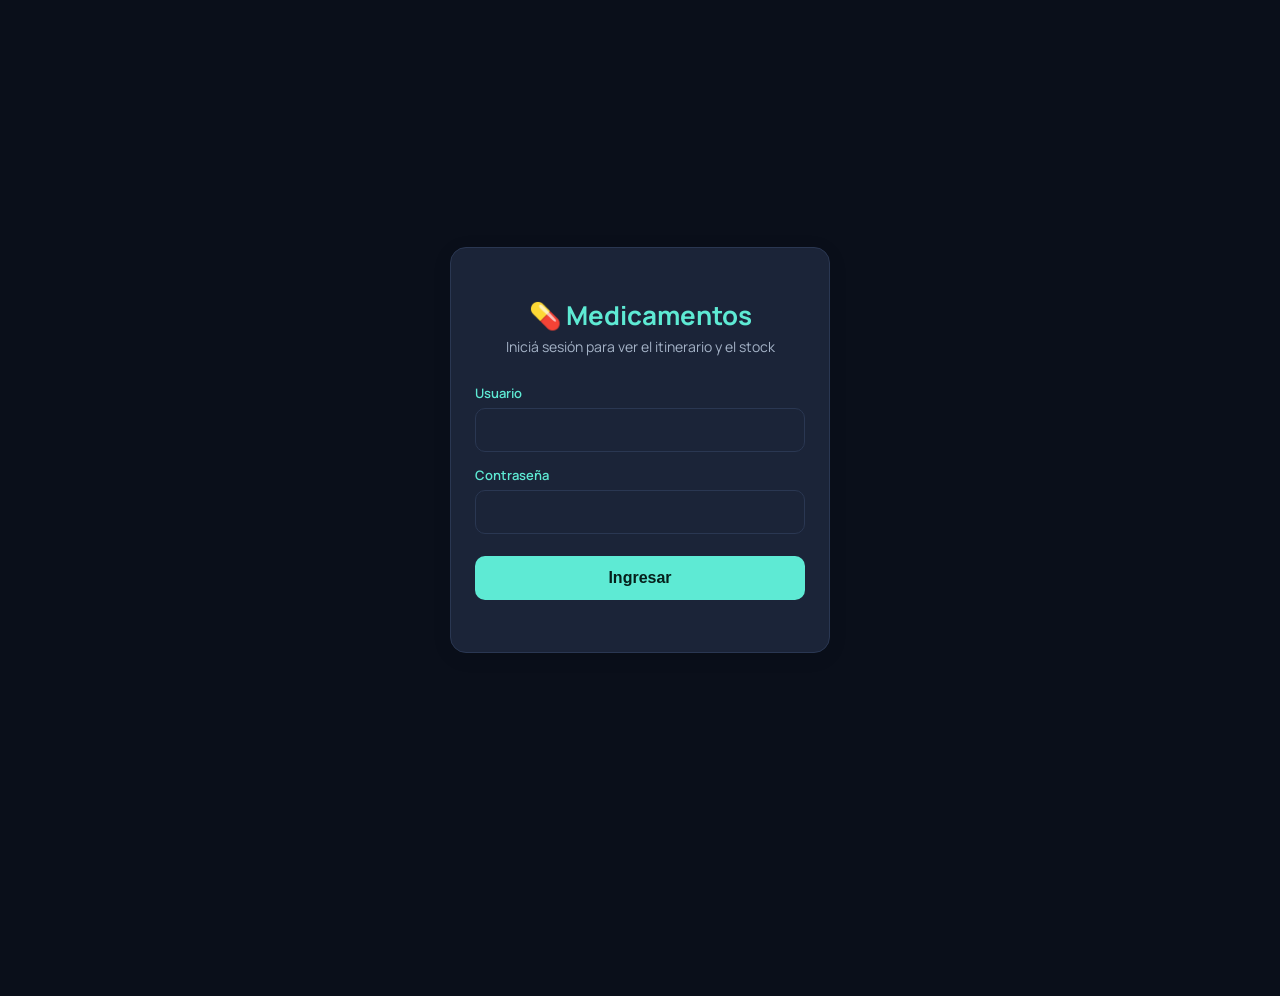
==== beta/index.html @ ebc4e8a2 "Beta: rediseño oscuro (direccion B) en /beta/ con navegacion inferior Version de prueba en paralelo," ====
<!DOCTYPE html>
<html lang="es">
<head>
<meta charset="UTF-8" />
<meta name="viewport" content="width=device-width, initial-scale=1, viewport-fit=cover" />
<title>Medicamentos BETA</title>
<meta name="theme-color" content="#0D1422" />
<link rel="manifest" href="manifest.webmanifest" />
<link rel="icon" href="icons/icon-192.png" />
<link rel="apple-touch-icon" href="icons/icon-192.png" />
<link rel="preconnect" href="https://fonts.googleapis.com" />
<link rel="stylesheet" href="https://fonts.googleapis.com/css2?family=Manrope:wght@400;600;800&display=swap" />
<link rel="stylesheet" href="style.css" />
</head>
<body>

<div id="app">

  <!-- LOGIN -->
  <section id="view-login" class="view">
    <div class="card auth-card">
      <h1>💊 Medicamentos</h1>
      <p class="subtitle">Iniciá sesión para ver el itinerario y el stock</p>
      <form id="form-login">
        <label>Usuario</label>
        <input type="text" id="login-username" autocomplete="username" required />
        <label>Contraseña</label>
        <input type="password" id="login-password" autocomplete="current-password" required />
        <button type="submit" class="btn-primary">Ingresar</button>
      </form>
      <p class="error" id="login-error"></p>
    </div>
  </section>

  <!-- APP PRINCIPAL -->
  <section id="view-app" class="view hidden">
    <header class="topbar">
      <h1><span id="module-title">💊 Medicamentos</span><span class="beta-badge">BETA</span></h1>
      <div class="menu-wrap">
        <button id="btn-menu" class="btn-menu-toggle" title="Menú">☰</button>
        <div id="menu-dropdown" class="menu-dropdown hidden">
          <div id="menu-modules-list"></div>
          <div class="menu-divider"></div>
          <button type="button" id="menu-my-account" class="menu-item">👤 Mi cuenta</button>
          <button type="button" id="btn-logout" class="menu-item menu-item-danger">🚪 Salir</button>
        </div>
      </div>
    </header>

    <p id="no-access-msg" class="hint hidden" style="padding:20px;text-align:center;">No tenés ningún módulo habilitado todavía. Pedile al administrador que te dé acceso.</p>

    <!-- ===== MÓDULO MEDICAMENTOS ===== -->
    <div id="module-medicamentos" class="module-view">
      <div class="patient-bar">
        <label>Persona:</label>
        <div id="patient-buttons" class="patient-buttons"></div>
        <button id="btn-manage-patients" class="btn-icon-small" title="Administrar personas">⚙️</button>
      </div>

      <nav class="tabs">
        <button class="tab active" data-target="tab-itinerario"><span class="tab-icon">📋</span><span class="tab-label">Itinerario</span></button>
        <button class="tab" data-target="tab-stock"><span class="tab-icon">📦</span><span class="tab-label">Stock</span></button>
        <button class="tab" data-target="tab-medicamentos"><span class="tab-icon">💊</span><span class="tab-label">Medicamentos</span></button>
      </nav>

      <div id="alerts-banner" class="alerts-banner hidden"></div>

      <!-- TAB ITINERARIO -->
      <div id="tab-itinerario" class="tab-content">
        <div id="itinerario-list"></div>
      </div>

      <!-- TAB STOCK -->
      <div id="tab-stock" class="tab-content hidden">
        <div class="view-toggle">
          <button id="stock-view-list" class="view-toggle-btn active">📋 Lista</button>
          <button id="stock-view-calendar" class="view-toggle-btn">📅 Calendario</button>
        </div>
        <div id="stock-list"></div>
        <div id="stock-calendar" class="hidden"></div>
      </div>

      <!-- TAB MEDICAMENTOS (gestión) -->
      <div id="tab-medicamentos" class="tab-content hidden">
        <button id="btn-add-med" class="btn-primary btn-block">+ Agregar medicamento</button>
        <div id="med-manage-list"></div>
      </div>
    </div>

    <!-- ===== MÓDULO MERCADERÍA ===== -->
    <div id="module-mercaderia" class="module-view hidden">
      <nav class="tabs">
        <button class="tab active" data-target="mtab-lista"><span class="tab-icon">🛒</span><span class="tab-label">Lista de compras</span></button>
        <button class="tab" data-target="mtab-despensa"><span class="tab-icon">📦</span><span class="tab-label">Stock despensa</span></button>
        <button class="tab" data-target="mtab-historial"><span class="tab-icon">📜</span><span class="tab-label">Historial</span></button>
      </nav>

      <div id="mtab-lista" class="tab-content">
        <div id="low-stock-banner" class="low-stock-banner hidden">
          <div class="low-stock-title">⚠️ Con poco stock</div>
          <div id="low-stock-items"></div>
        </div>

        <div class="quickadd-section" id="quickadd-section">
          <div class="category-btns" id="category-quickbtns"></div>
          <div class="frequent-products" id="frequent-products"></div>
        </div>

        <form id="form-add-shopping-item" class="inline-form">
          <input type="text" id="shop-item-name" placeholder="Ej: Leche" required />
          <input type="number" id="shop-item-qty" placeholder="Cant." min="0" step="0.5" value="1" />
          <input type="text" id="shop-item-unit" placeholder="unidad" value="u" />
          <input type="text" id="shop-item-category" placeholder="Categoría (opcional)" list="category-options" />
          <datalist id="category-options"></datalist>
          <button type="submit" class="btn-primary">+ Agregar</button>
        </form>
        <div id="shopping-list"></div>
      </div>

      <div id="mtab-despensa" class="tab-content hidden">
        <p class="hint">Esta es tu despensa: lo que tenés en casa. Se suma sola cuando marcás algo como comprado en la lista, y de acá salen los "productos frecuentes" para agregar rápido.</p>
        <button id="btn-add-pantry-item" class="btn-secondary btn-block">+ Agregar producto a la despensa</button>
        <div id="pantry-list"></div>
      </div>

      <div id="mtab-historial" class="tab-content hidden">
        <p class="hint">Este es solo un registro para consultar qué se hizo y cuándo. Borrarlo NO cambia tu stock ni tu lista actual — son cosas independientes.</p>
        <button id="btn-clear-shopping-history" class="btn-danger btn-block hidden">🗑️ Borrar todo el historial</button>
        <div id="shopping-history"></div>
      </div>
    </div>

    <!-- ===== MÓDULO GASTOS ===== -->
    <div id="module-gastos" class="module-view hidden">
      <nav class="tabs">
        <button class="tab active" data-target="gtab-gastos"><span class="tab-icon">💰</span><span class="tab-label">Gastos</span></button>
        <button class="tab" data-target="gtab-balances"><span class="tab-icon">⚖️</span><span class="tab-label">Balances</span></button>
        <button class="tab" data-target="gtab-fijos"><span class="tab-icon">🔁</span><span class="tab-label">Gastos fijos</span></button>
        <button class="tab" data-target="gtab-categorias"><span class="tab-icon">🏷️</span><span class="tab-label">Categorías</span></button>
        <button class="tab" data-target="gtab-cuentas"><span class="tab-icon">🏦</span><span class="tab-label">Cuentas</span></button>
      </nav>

      <div id="gtab-gastos" class="tab-content">
        <button id="btn-add-expense" class="btn-primary btn-block">+ Agregar gasto</button>

        <button type="button" id="btn-toggle-expense-filters" class="btn-toggle-filters">🔍 Filtros <span id="expense-filter-count"></span></button>
        <div class="filter-bar hidden" id="expense-filter-bar">
          <div class="filter-field">
            <label>Pagado por</label>
            <select id="expense-filter-user"></select>
          </div>
          <div class="filter-field">
            <label>Cuenta</label>
            <select id="expense-filter-account"></select>
          </div>
          <div class="filter-field">
            <label>Categoría</label>
            <select id="expense-filter-category"></select>
          </div>
          <div class="filter-field">
            <label>Desde</label>
            <input type="date" id="expense-filter-from" />
          </div>
          <div class="filter-field">
            <label>Hasta</label>
            <input type="date" id="expense-filter-to" />
          </div>
          <div class="date-presets">
            <button type="button" class="date-preset-btn" data-preset="today">Hoy</button>
            <button type="button" class="date-preset-btn" data-preset="this-month">Este mes</button>
            <button type="button" class="date-preset-btn" data-preset="last-month">Mes pasado</button>
          </div>
          <button type="button" id="btn-clear-expense-filters" class="btn-secondary btn-block">Limpiar filtros</button>
        </div>

        <div class="view-toggle">
          <button id="expenses-view-list" class="view-toggle-btn active">📋 Lista</button>
          <button id="expenses-view-calendar" class="view-toggle-btn">📅 Calendario</button>
        </div>

        <div id="expenses-list"></div>
        <div id="expenses-summary" class="expenses-summary hidden"></div>

        <div id="expenses-calendar" class="hidden"></div>

        <div id="gastos-admin-section" class="hidden">
          <h3 class="section-title">Zona de administración</h3>
          <button id="btn-clear-expenses" class="btn-danger btn-block">🗑️ Borrar todos los gastos</button>
          <button id="btn-clear-settlements" class="btn-danger btn-block" style="margin-top:8px;">🗑️ Borrar todos los pagos registrados</button>
        </div>
      </div>

      <div id="gtab-balances" class="tab-content hidden">
        <p class="hint">Solo incluye gastos "Compartidos entre hermanos". Los pagados con cuenta de Papá/Mamá no entran acá.</p>
        <div id="balances-summary"></div>

        <h3 class="section-title">Gastos de Papá / Mamá</h3>
        <p class="hint">No se reparten ni afectan el balance de arriba — es solo control de cuánto se gastó de cada cuenta externa.</p>
        <div id="external-balances" class="external-balances-grid"></div>

        <button id="btn-add-settlement" class="btn-secondary btn-block">Registrar un pago entre usuarios</button>
        <h3 class="section-title">Pagos registrados</h3>
        <div id="settlements-list"></div>
      </div>

      <div id="gtab-categorias" class="tab-content hidden">
        <form id="form-add-category" class="inline-form">
          <input type="text" id="new-category-name" placeholder="Ej: Luz, Gas, Alquiler..." required />
          <button type="submit" class="btn-primary">+ Agregar</button>
        </form>
        <div id="categories-list"></div>
      </div>

      <div id="gtab-cuentas" class="tab-content hidden">
        <p class="hint">Cuentas de pago que no son de ninguno de ustedes 3 (ej: débito de Papá, efectivo de Mamá). Un gasto pagado con una de estas cuentas queda registrado, pero no se reparte entre hermanos ni afecta el balance.</p>
        <button id="btn-add-account" class="btn-primary btn-block">+ Agregar cuenta</button>
        <div id="accounts-list"></div>
      </div>

      <div id="gtab-fijos" class="tab-content hidden">
        <p class="hint">Gastos que se repiten seguido (alquiler, luz, gas, internet...). Cargalos acá una vez; después, al agregar un gasto nuevo, los vas a poder elegir de una lista en vez de tipear todo de nuevo.</p>
        <button id="btn-add-template" class="btn-primary btn-block">+ Agregar gasto fijo</button>
        <div id="templates-list"></div>
      </div>
    </div>

    <!-- ===== MÓDULO ADMIN ===== -->
    <div id="module-admin" class="module-view hidden">
      <nav class="tabs">
        <button class="tab active" data-target="admin-tab-users"><span class="tab-icon">👥</span><span class="tab-label">Usuarios y permisos</span></button>
        <button class="tab" data-target="admin-tab-activity"><span class="tab-icon">📝</span><span class="tab-label">Actividad</span></button>
        <button class="tab" data-target="admin-tab-history"><span class="tab-icon">🔑</span><span class="tab-label">Historial de accesos</span></button>
      </nav>

      <div id="admin-tab-users" class="tab-content">
        <button id="btn-add-user" class="btn-primary btn-block">+ Crear usuario nuevo</button>
        <div id="users-permissions-list"></div>
      </div>

      <div id="admin-tab-activity" class="tab-content hidden">
        <p class="hint">Para detectar errores o usos inesperados: quién creó, editó o borró qué cosa, y qué cambió exactamente. Por ahora cubre Gastos y Administración.</p>
        <div class="filter-bar">
          <div class="filter-field">
            <label>Usuario</label>
            <select id="activity-filter-user"></select>
          </div>
          <div class="filter-field">
            <label>Módulo</label>
            <select id="activity-filter-module"></select>
          </div>
          <div class="filter-field">
            <label>Acción</label>
            <select id="activity-filter-action"></select>
          </div>
          <div class="filter-field">
            <label>Desde</label>
            <input type="date" id="activity-filter-from" />
          </div>
          <div class="filter-field">
            <label>Hasta</label>
            <input type="date" id="activity-filter-to" />
          </div>
          <button type="button" id="btn-clear-activity-filters" class="btn-secondary btn-block">Limpiar filtros</button>
        </div>
        <div id="activity-log-list"></div>
      </div>

      <div id="admin-tab-history" class="tab-content hidden">
        <div class="filter-bar">
          <div class="filter-field">
            <label>Usuario</label>
            <select id="history-filter-user"></select>
          </div>
          <div class="filter-field">
            <label>Desde</label>
            <input type="date" id="history-filter-from" />
          </div>
          <div class="filter-field">
            <label>Hasta</label>
            <input type="date" id="history-filter-to" />
          </div>
          <button type="button" id="btn-clear-history-filters" class="btn-secondary btn-block">Limpiar filtros</button>
        </div>
        <div id="login-history-list"></div>
      </div>
    </div>
  </section>

</div>

<!-- MODAL personas -->
<div id="modal-patients" class="modal hidden">
  <div class="modal-content">
    <h2>Personas</h2>
    <div id="patients-list"></div>
    <form id="form-add-patient">
      <label>Nueva persona</label>
      <input type="text" id="new-patient-name" placeholder="Ej: Papá" required />
      <button type="submit" class="btn-primary btn-block">+ Agregar persona</button>
    </form>
    <div class="modal-actions">
      <div class="spacer"></div>
      <button type="button" id="btn-close-patients" class="btn-secondary">Cerrar</button>
    </div>
  </div>
</div>

<!-- LIGHTBOX foto ampliada -->
<div id="modal-lightbox" class="modal hidden lightbox-modal">
  <img id="lightbox-img" src="" alt="" />
</div>

<!-- MODAL medicamento -->
<div id="modal-med" class="modal hidden">
  <div class="modal-content">
    <h2 id="modal-med-title">Nuevo medicamento</h2>
    <form id="form-med">
      <input type="hidden" id="med-id" />
      <label>Persona</label>
      <select id="med-patient" required></select>
      <label>Nombre / marca</label>
      <input type="text" id="med-name" placeholder="Ej: Montalli 88" required />
      <label>Droga</label>
      <input type="text" id="med-drug" placeholder="Ej: Levotiroxina" />
      <label>Notas</label>
      <input type="text" id="med-notes" placeholder="Ej: tiroides" />

      <h3>Stock</h3>
      <label>Cantidad de comprimidos hoy</label>
      <input type="number" id="med-stock" min="0" step="0.5" value="0" />
      <p class="hint">A partir de esta fecha se descuenta solo, un día de consumo por cada día que pasa (según el itinerario cargado).</p>
      <label>Avisar cuando queden menos de (días)</label>
      <input type="number" id="med-threshold" min="1" step="1" value="7" />

      <h3>Horarios de toma</h3>
      <div id="schedule-items-editor"></div>
      <button type="button" id="btn-add-schedule-item" class="btn-secondary btn-block">+ Agregar horario</button>

      <h3>Fotos</h3>
      <label>Foto de la caja</label>
      <div class="photo-input-row">
        <img id="box-photo-preview" class="photo-preview hidden" />
        <input type="file" id="med-box-photo" accept="image/*" capture="environment" />
      </div>
      <input type="hidden" id="med-box-photo-url" />

      <label>Foto de la pastilla</label>
      <div class="photo-input-row">
        <img id="pill-photo-preview" class="photo-preview hidden" />
        <input type="file" id="med-pill-photo" accept="image/*" capture="environment" />
      </div>
      <input type="hidden" id="med-pill-photo-url" />

      <div class="modal-actions">
        <button type="button" id="btn-delete-med" class="btn-danger hidden">Eliminar medicamento</button>
        <div class="spacer"></div>
        <button type="button" id="btn-cancel-med" class="btn-secondary">Cancelar</button>
        <button type="submit" class="btn-primary">Guardar</button>
      </div>
    </form>
  </div>
</div>

<template id="tpl-schedule-row">
  <div class="schedule-row">
    <input type="text" class="si-label" placeholder="Horario (ej: 22:00, Desayuno)" />
    <input type="number" class="si-dose" placeholder="Dosis" min="0" step="0.25" />
    <input type="text" class="si-unit" placeholder="unidad" value="comprimidos" />
    <button type="button" class="btn-remove-row">✕</button>
  </div>
</template>

<!-- MODAL gasto -->
<div id="modal-expense" class="modal hidden">
  <div class="modal-content">
    <h2 id="modal-expense-title">Nuevo gasto</h2>
    <form id="form-expense">
      <input type="hidden" id="expense-id" />

      <div id="expense-templates-picker" class="hidden">
        <label>¿Es uno de tus gastos fijos?</label>
        <div id="expense-templates-chips" class="frequent-products"></div>
      </div>

      <label>Descripción</label>
      <input type="text" id="expense-description" placeholder="Ej: Supermercado" required />
      <label>Monto</label>
      <input type="number" id="expense-amount" min="0" step="0.01" required />
      <label>Fecha</label>
      <input type="date" id="expense-date" required />
      <label>Categoría</label>
      <select id="expense-category"></select>
      <input type="hidden" id="expense-is-fixed" />

      <label>¿Cómo se pagó?</label>
      <div class="segmented" id="expense-type-toggle">
        <button type="button" class="segmented-btn active" data-type="compartido">Compartido entre hermanos</button>
        <button type="button" class="segmented-btn" data-type="cuenta_externa">Cuenta de Papá/Mamá</button>
      </div>

      <div id="expense-compartido-fields">
        <label>Pagado por</label>
        <p id="expense-paid-by-display" class="hint" style="margin-top:0;font-weight:600;color:var(--navy);"></p>
        <select id="expense-paid-by-select" class="hidden"></select>
        <input type="hidden" id="expense-paid-by" />
        <label>¿Entre quiénes se reparte?</label>
        <div id="expense-participants"></div>
      </div>

      <div id="expense-cuenta-fields" class="hidden">
        <label>Cuenta usada</label>
        <select id="expense-account"></select>
        <p class="hint">Este gasto no se reparte entre hermanos ni afecta el balance — solo queda registrado para llevar el control de esa cuenta.</p>
      </div>

      <label>Notas</label>
      <input type="text" id="expense-notes" />
      <div class="modal-actions">
        <button type="button" id="btn-delete-expense" class="btn-danger hidden">Eliminar</button>
        <div class="spacer"></div>
        <button type="button" id="btn-cancel-expense" class="btn-secondary">Cancelar</button>
        <button type="submit" class="btn-primary">Guardar</button>
      </div>
    </form>
  </div>
</div>

<!-- MODAL cuenta de pago -->
<div id="modal-payment-account" class="modal hidden">
  <div class="modal-content">
    <h2 id="modal-payment-account-title">Nueva cuenta</h2>
    <form id="form-payment-account">
      <input type="hidden" id="payment-account-id" />
      <label>¿De quién es? (ej: Papá, Mamá)</label>
      <input type="text" id="payment-account-owner-name" required />
      <label>Nombre de la cuenta (ej: Débito Banco Galicia, Efectivo)</label>
      <input type="text" id="payment-account-label" required />
      <div class="modal-actions">
        <button type="button" id="btn-delete-payment-account" class="btn-danger hidden">Eliminar</button>
        <div class="spacer"></div>
        <button type="button" id="btn-cancel-payment-account" class="btn-secondary">Cancelar</button>
        <button type="submit" class="btn-primary">Guardar</button>
      </div>
    </form>
  </div>
</div>

<!-- MODAL gasto fijo (plantilla) -->
<div id="modal-template" class="modal hidden">
  <div class="modal-content">
    <h2 id="modal-template-title">Nuevo gasto fijo</h2>
    <form id="form-template">
      <input type="hidden" id="template-id" />
      <label>Nombre</label>
      <input type="text" id="template-name" placeholder="Ej: Alquiler, Luz, Internet..." required />
      <label>Monto habitual (opcional — si varía cada mes, dejalo vacío)</label>
      <input type="number" id="template-amount" min="0" step="0.01" />
      <label>Categoría</label>
      <select id="template-category"></select>

      <label>¿Cómo se paga normalmente?</label>
      <div class="segmented" id="template-type-toggle">
        <button type="button" class="segmented-btn active" data-type="compartido">Compartido entre hermanos</button>
        <button type="button" class="segmented-btn" data-type="cuenta_externa">Cuenta de Papá/Mamá</button>
      </div>

      <div id="template-compartido-fields">
        <label>¿Entre quiénes se reparte normalmente?</label>
        <div id="template-participants"></div>
      </div>

      <div id="template-cuenta-fields" class="hidden">
        <label>Cuenta usada</label>
        <select id="template-account"></select>
      </div>

      <div class="modal-actions">
        <button type="button" id="btn-delete-template" class="btn-danger hidden">Eliminar</button>
        <div class="spacer"></div>
        <button type="button" id="btn-cancel-template" class="btn-secondary">Cancelar</button>
        <button type="submit" class="btn-primary">Guardar</button>
      </div>
    </form>
  </div>
</div>

<!-- MODAL registrar pago -->
<div id="modal-settlement" class="modal hidden">
  <div class="modal-content">
    <h2>Registrar pago</h2>
    <form id="form-settlement">
      <label>¿Quién paga?</label>
      <p id="settlement-from-display" class="hint" style="margin-top:0;font-weight:600;color:var(--navy);"></p>
      <select id="settlement-from-select" class="hidden"></select>
      <input type="hidden" id="settlement-from" />
      <label>¿A quién?</label>
      <select id="settlement-to" required></select>
      <label>Monto</label>
      <input type="number" id="settlement-amount" min="0" step="0.01" required />
      <label>Fecha</label>
      <input type="date" id="settlement-date" required />
      <label>Notas</label>
      <input type="text" id="settlement-notes" />
      <div class="modal-actions">
        <div class="spacer"></div>
        <button type="button" id="btn-cancel-settlement" class="btn-secondary">Cancelar</button>
        <button type="submit" class="btn-primary">Guardar</button>
      </div>
    </form>
  </div>
</div>

<!-- MODAL crear usuario -->
<div id="modal-user" class="modal hidden">
  <div class="modal-content">
    <h2>Crear usuario</h2>
    <form id="form-new-user">
      <label>Nombre para mostrar</label>
      <input type="text" id="new-user-displayname" placeholder="Ej: Tío Carlos" required />
      <label>Usuario (para ingresar)</label>
      <input type="text" id="new-user-username" placeholder="ej: carlos" required />
      <label>Contraseña</label>
      <input type="password" id="new-user-password" minlength="6" required />
      <label class="checkbox-label"><input type="checkbox" id="new-user-admin" /> Administrador (acceso total)</label>
      <p class="error" id="new-user-error"></p>
      <div class="modal-actions">
        <div class="spacer"></div>
        <button type="button" id="btn-cancel-user" class="btn-secondary">Cancelar</button>
        <button type="submit" class="btn-primary">Crear</button>
      </div>
    </form>
  </div>
</div>

<!-- MODAL producto de despensa -->
<div id="modal-pantry-item" class="modal hidden">
  <div class="modal-content">
    <h2 id="modal-pantry-title">Nuevo producto</h2>
    <form id="form-pantry-item">
      <input type="hidden" id="pantry-id" />
      <label>Nombre</label>
      <input type="text" id="pantry-name" placeholder="Ej: Leche" required />
      <label>Categoría</label>
      <input type="text" id="pantry-category" list="category-options" placeholder="Ej: Lácteos" />
      <label id="pantry-qty-label">Cantidad inicial</label>
      <input type="number" id="pantry-qty" min="0" step="0.5" value="0" />
      <label>Unidad</label>
      <input type="text" id="pantry-unit" value="u" />
      <label>Avisar cuando quede menos de</label>
      <input type="number" id="pantry-threshold" min="0" step="0.5" value="1" />
      <div class="modal-actions">
        <button type="button" id="btn-delete-pantry-item" class="btn-danger hidden">Eliminar</button>
        <div class="spacer"></div>
        <button type="button" id="btn-cancel-pantry-item" class="btn-secondary">Cancelar</button>
        <button type="submit" class="btn-primary">Guardar</button>
      </div>
    </form>
  </div>
</div>

<!-- MODAL mi cuenta -->
<div id="modal-account" class="modal hidden">
  <div class="modal-content">
    <h2>Mi cuenta</h2>
    <p class="hint">Usuario: <strong id="account-username"></strong></p>

    <label>Nombre para mostrar</label>
    <div class="inline-form" style="padding:0;box-shadow:none;">
      <input type="text" id="account-displayname" style="flex:1 1 auto;" />
      <button type="button" id="btn-save-displayname" class="btn-secondary">Guardar</button>
    </div>
    <p class="error" id="account-name-error"></p>

    <h3 class="section-title">Cambiar contraseña</h3>
    <label>Nueva contraseña</label>
    <input type="password" id="account-new-password" minlength="6" placeholder="Mínimo 6 caracteres" />
    <label>Confirmar contraseña</label>
    <input type="password" id="account-confirm-password" minlength="6" />
    <p class="error" id="account-password-error"></p>
    <button type="button" id="btn-change-password" class="btn-primary btn-block">Cambiar contraseña</button>

    <h3 class="section-title">Sesión</h3>
    <button type="button" id="btn-logout-everywhere" class="btn-secondary btn-block">Cerrar sesión en todos los dispositivos</button>

    <p class="hint" style="text-align:center;margin-top:16px;" id="app-version-label"></p>

    <div class="modal-actions">
      <div class="spacer"></div>
      <button type="button" id="btn-close-account" class="btn-secondary">Cerrar</button>
    </div>
  </div>
</div>

<script src="https://cdn.jsdelivr.net/npm/@supabase/supabase-js@2/dist/umd/supabase.js"></script>
<script src="config.js"></script>
<nav id="bottom-nav" class="bottom-nav hidden" aria-label="Módulos"></nav>
<script src="app.js"></script>
</body>
</html>
---- beta/style.css ----
:root {
  --navy: #5EEAD4;
  --navy-light: #2DD4BF;
  --bg: #0A0F1A;
  --white: #111826;
  --surface: #1B2438;
  --surface-2: #243049;
  --on-accent: #06201C;
  --danger: #F87171;
  --danger-soft: #3A1B1B;
  --warn-bg: #3A1B1B;
  --warn-soft: #2A1F14;
  --warn-line: #5A3A12;
  --warn-text: #FBBF24;
  --ok: #4ADE80;
  --ok-soft: #163226;
  --border: #2A3752;
  --text: #E8EEF7;
  --muted: #A5B3C7;
}
* { box-sizing: border-box; }
body {
  margin: 0;
  font-family: 'Manrope', -apple-system, BlinkMacSystemFont, "Segoe UI", Roboto, Arial, sans-serif;
  background: var(--bg);
  color: var(--text);
  padding-bottom: 40px;
}
.hidden { display: none !important; }

/* LOGIN */
#view-login {
  min-height: 100vh;
  display: flex;
  flex-direction: column;
  align-items: center;
  justify-content: center;
  gap: 16px;
  padding: 20px;
}
.auth-card {
  width: 100%;
  max-width: 380px;
  background: var(--surface);
  border-radius: 16px;
  padding: 28px 24px;
  box-shadow: 0 4px 20px rgba(0,0,0,0.08);
  text-align: center;
}
.auth-card h1 { color: var(--navy); margin-bottom: 4px; font-size: 26px; }
.auth-card h2 { color: var(--navy); margin-top: 0; }
.subtitle { color: var(--muted); margin-top: 0; margin-bottom: 20px; font-size: 14px; }

form { display: flex; flex-direction: column; gap: 6px; text-align: left; }
label { font-size: 13px; font-weight: 600; color: var(--navy); margin-top: 8px; }
input[type=text], input[type=password], input[type=number] {
  padding: 12px;
  border-radius: 10px;
  border: 1px solid var(--border);
  font-size: 16px;
}
.btn-primary {
  margin-top: 16px;
  background: var(--navy);
  color: var(--on-accent);
  border: none;
  padding: 13px;
  border-radius: 10px;
  font-size: 16px;
  font-weight: 600;
  cursor: pointer;
}
.btn-secondary {
  background: var(--surface);
  color: var(--navy);
  border: 1px solid var(--navy);
  padding: 13px;
  border-radius: 10px;
  font-weight: 600;
  cursor: pointer;
}
.btn-danger {
  background: var(--danger);
  color: var(--on-accent);
  border: none;
  padding: 10px 14px;
  border-radius: 10px;
  cursor: pointer;
}
.btn-block { width: 100%; }
.btn-link {
  background: none;
  border: none;
  color: var(--navy);
  text-decoration: underline;
  margin-top: 14px;
  cursor: pointer;
  font-size: 14px;
}
.error { color: var(--danger); font-size: 13px; min-height: 18px; margin: 6px 0 0; }

/* APP SHELL */
.topbar {
  background: var(--navy);
  color: var(--on-accent);
  display: flex;
  align-items: center;
  justify-content: space-between;
  padding: 16px 18px;
  position: sticky;
  top: 0;
  z-index: 5;
}
.topbar h1 { font-size: 19px; margin: 0; }
.btn-icon {
  background: rgba(255,255,255,0.15);
  border: none;
  color: var(--on-accent);
  width: 36px; height: 36px;
  border-radius: 50%;
  font-size: 16px;
  cursor: pointer;
}
.btn-logout {
  background: rgba(255,255,255,0.15);
  border: none;
  color: var(--on-accent);
  padding: 8px 14px;
  border-radius: 20px;
  font-size: 13px;
  font-weight: 700;
  cursor: pointer;
}

.patient-bar {
  display: flex;
  align-items: center;
  gap: 10px;
  padding: 12px 16px;
  background: var(--surface);
  border-bottom: 1px solid var(--border);
}
.patient-bar label { margin: 0; font-size: 13px; color: var(--navy); white-space: nowrap; }
.patient-buttons {
  flex: 1;
  display: flex;
  gap: 8px;
  overflow-x: auto;
}
.patient-btn {
  padding: 8px 16px;
  border-radius: 20px;
  border: 1px solid var(--border);
  background: var(--surface-2);
  color: var(--text);
  font-size: 13px;
  font-weight: 600;
  cursor: pointer;
  white-space: nowrap;
  flex-shrink: 0;
}
.patient-btn.active {
  background: var(--navy);
  color: var(--on-accent);
  border-color: var(--navy);
}
select {
  padding: 12px;
  border-radius: 10px;
  border: 1px solid var(--border);
  font-size: 16px;
  color: var(--text);
  background: var(--surface);
}
.patient-row {
  display: flex;
  align-items: center;
  justify-content: space-between;
  padding: 10px 12px;
  border-radius: 10px;
  background: var(--surface-2);
  margin-bottom: 8px;
}
.patient-row .name { font-weight: 600; }
.patient-row .btn-remove-row { font-size: 15px; }

.photo-input-row {
  display: flex;
  align-items: center;
  gap: 10px;
  margin-bottom: 10px;
}
.photo-preview {
  width: 56px;
  height: 56px;
  border-radius: 10px;
  object-fit: cover;
  border: 1px solid var(--border);
}
.photo-input-row input[type=file] {
  flex: 1;
  font-size: 12px;
}

.dose-thumb {
  width: 44px;
  height: 44px;
  border-radius: 10px;
  object-fit: cover;
  border: 1px solid var(--border);
  flex-shrink: 0;
}
.stock-thumb {
  width: 52px;
  height: 52px;
  border-radius: 10px;
  object-fit: cover;
  border: 1px solid var(--border);
  flex-shrink: 0;
}
.stock-card-top {
  display: flex;
  gap: 10px;
  align-items: flex-start;
}
.dose-row { align-items: center; }

.dose-thumb, .stock-thumb {
  cursor: pointer;
}
.lightbox-modal {
  background: rgba(0,0,0,0.85);
  align-items: center;
  justify-content: center;
  padding: 20px;
}
.lightbox-modal img {
  max-width: 100%;
  max-height: 90vh;
  border-radius: 12px;
  object-fit: contain;
}

/* Módulos */
.module-bar {
  display: flex;
  background: var(--surface);
  border-bottom: 1px solid var(--border);
  overflow-x: auto;
}
.module-btn {
  flex: 1;
  min-width: 90px;
  padding: 10px 6px;
  background: none;
  border: none;
  font-size: 12px;
  font-weight: 700;
  color: var(--muted);
  border-bottom: 3px solid transparent;
  cursor: pointer;
  white-space: nowrap;
}
.module-btn.active { color: var(--navy); border-bottom-color: var(--navy); background: var(--surface-2); }
.module-view { }

.low-stock-banner {
  background: var(--surface)3e0;
  border: 1px solid var(--warn-line);
  border-radius: 14px;
  padding: 12px 14px;
  margin-bottom: 12px;
}
.low-stock-title {
  font-weight: 700;
  color: var(--warn-text);
  font-size: 13px;
  margin-bottom: 8px;
}
.low-stock-row {
  display: flex;
  align-items: center;
  justify-content: space-between;
  padding: 6px 0;
  font-size: 13px;
}
.btn-quick-add {
  background: var(--navy);
  color: var(--on-accent);
  border: none;
  border-radius: 16px;
  padding: 6px 12px;
  font-size: 12px;
  font-weight: 600;
  cursor: pointer;
}
.btn-quick-add:disabled { opacity: 0.4; }

.quickadd-section {
  background: var(--surface);
  border-radius: 14px;
  padding: 12px;
  margin-bottom: 12px;
  box-shadow: 0 1px 4px rgba(0,0,0,0.06);
}
.category-btns {
  display: flex;
  flex-wrap: nowrap;
  overflow-x: auto;
  gap: 10px;
  margin-bottom: 10px;
  padding-bottom: 4px;
}
.category-btn {
  padding: 10px 14px;
  border-radius: 20px;
  border: 1px solid var(--border);
  background: var(--surface-2);
  font-size: 13px;
  font-weight: 600;
  color: var(--text);
  cursor: pointer;
  white-space: nowrap;
}
.category-btn.active {
  background: var(--navy);
  color: var(--on-accent);
  border-color: var(--navy);
}
.category-tile {
  display: flex;
  flex-direction: column;
  align-items: center;
  justify-content: center;
  gap: 4px;
  width: 76px;
  padding: 12px 6px;
  border-radius: 14px;
  border: 1px solid var(--border);
  background: var(--surface-2);
  color: var(--text);
  cursor: pointer;
  flex-shrink: 0;
}
.category-tile-icon { font-size: 28px; line-height: 1; }
.category-tile-label { font-size: 11px; font-weight: 700; text-align: center; }
.category-tile.active {
  background: var(--navy);
  color: var(--on-accent);
  border-color: var(--navy);
}
.frequent-products {
  display: flex;
  flex-wrap: wrap;
  gap: 8px;
}
.product-chip {
  display: flex;
  align-items: center;
  gap: 6px;
  padding: 8px 12px;
  border-radius: 20px;
  border: 1px solid var(--border);
  background: var(--surface);
  font-size: 13px;
  cursor: pointer;
}
.product-chip:active { background: var(--surface-2); }
.product-chip .emoji { font-size: 16px; }
.product-chip.already-added {
  opacity: 0.5;
}

.btn-toggle-filters {
  display: block;
  width: 100%;
  background: var(--surface);
  border: 1px solid var(--border);
  color: var(--navy);
  padding: 10px;
  border-radius: 10px;
  font-size: 13px;
  font-weight: 600;
  cursor: pointer;
  margin: 10px 0;
}
#expense-filter-count {
  background: var(--navy);
  color: var(--on-accent);
  border-radius: 10px;
  padding: 1px 7px;
  font-size: 11px;
  margin-left: 4px;
}

.date-presets {
  display: flex;
  gap: 6px;
}
.date-preset-btn {
  flex: 1;
  padding: 8px 4px;
  border-radius: 8px;
  border: 1px solid var(--border);
  background: var(--surface-2);
  color: var(--navy);
  font-size: 12px;
  font-weight: 600;
  cursor: pointer;
}
.date-preset-btn.active {
  background: var(--navy);
  color: var(--on-accent);
  border-color: var(--navy);
}

.expenses-summary {
  display: flex;
  justify-content: space-around;
  background: var(--surface);
  border-radius: 14px;
  padding: 14px;
  margin-top: 10px;
  box-shadow: 0 1px 4px rgba(0,0,0,0.06);
}
.expenses-summary-item { text-align: center; }
.expenses-summary-value { font-size: 18px; font-weight: 700; color: var(--navy); }
.expenses-summary-label { font-size: 11px; color: var(--muted); text-transform: uppercase; margin-top: 2px; }

.filter-bar {
  background: var(--surface);
  border-radius: 14px;
  padding: 14px;
  margin-bottom: 12px;
  box-shadow: 0 1px 4px rgba(0,0,0,0.06);
  display: flex;
  flex-direction: column;
  gap: 10px;
}
.filter-field {
  display: flex;
  flex-direction: column;
  gap: 4px;
}
.filter-field label {
  font-size: 12px;
  font-weight: 700;
  color: var(--navy);
}
.filter-field select,
.filter-field input {
  width: 100%;
  padding: 10px;
  border-radius: 8px;
  border: 1px solid var(--border);
  font-size: 14px;
  color: var(--text);
  background: var(--surface);
}

.inline-form {
  display: flex;
  flex-wrap: wrap;
  gap: 6px;
  background: var(--surface);
  padding: 12px;
  border-radius: 12px;
  margin-bottom: 12px;
  box-shadow: 0 1px 4px rgba(0,0,0,0.06);
}
.inline-form input {
  padding: 8px;
  border-radius: 8px;
  border: 1px solid var(--border);
  font-size: 13px;
}
.inline-form input[type=text]:first-child { flex: 2 1 140px; }
.inline-form input[type=number] { flex: 0 1 70px; }
.inline-form input#shop-item-unit { flex: 0 1 70px; }
.inline-form input#shop-item-category { flex: 1 1 120px; }
.inline-form button { flex: 0 0 auto; }

/* Formulario de carga manual de mercadería: grilla prolija en vez de
   que el nombre quede gigante solo en una fila */
#form-add-shopping-item {
  display: grid;
  grid-template-columns: repeat(3, 1fr);
  gap: 8px;
  align-items: stretch;
}
#form-add-shopping-item input {
  width: 100%;
  box-sizing: border-box;
  padding: 8px;
  font-size: 13px;
}
#form-add-shopping-item #shop-item-name { grid-column: 1 / -1; }
#form-add-shopping-item #shop-item-category { grid-column: 1 / -1; }
#form-add-shopping-item button { grid-column: 1 / -1; }

.category-header {
  font-size: 12px;
  font-weight: 700;
  color: var(--muted);
  text-transform: uppercase;
  margin: 14px 4px 6px;
  display: flex;
  align-items: center;
  justify-content: space-between;
}
.btn-link-small {
  background: none;
  border: none;
  color: var(--navy);
  text-decoration: underline;
  font-size: 11px;
  text-transform: none;
  font-weight: 600;
  cursor: pointer;
}
.shop-row {
  display: flex;
  align-items: center;
  gap: 10px;
  background: var(--surface);
  padding: 12px 14px;
  border-radius: 12px;
  margin-bottom: 8px;
  box-shadow: 0 1px 4px rgba(0,0,0,0.06);
}
.shop-row.bought { opacity: 0.55; }
.shop-row.bought .shop-name { text-decoration: line-through; }
.shop-check {
  width: 26px; height: 26px;
  border-radius: 8px;
  border: 2px solid var(--border);
  background: var(--surface);
  cursor: pointer;
  flex-shrink: 0;
}
.shop-check.checked { background: var(--ok); border-color: var(--ok); color: var(--on-accent); }
.shop-info { flex: 1; }
.shop-name { font-weight: 700; font-size: 14px; }
.shop-meta { color: var(--muted); font-size: 12px; }
.btn-x { background: none; border: none; color: var(--danger); font-size: 16px; cursor: pointer; }

.pantry-row {
  display: flex;
  align-items: center;
  justify-content: space-between;
  background: var(--surface);
  padding: 12px 14px;
  border-radius: 12px;
  margin-bottom: 8px;
  box-shadow: 0 1px 4px rgba(0,0,0,0.06);
}
.pantry-row.low { border-left: 5px solid var(--danger); }
.pantry-row input[type=number] {
  width: 70px;
  padding: 7px;
  border-radius: 8px;
  border: 1px solid var(--border);
}

.pantry-row-v2 {
  background: var(--surface);
  padding: 12px 14px;
  border-radius: 12px;
  margin-bottom: 8px;
  box-shadow: 0 1px 4px rgba(0,0,0,0.06);
}
.pantry-row-v2.low { border-left: 5px solid var(--danger); }
.pantry-row-top {
  display: flex;
  align-items: center;
  justify-content: space-between;
}
.pantry-row-bottom {
  display: flex;
  align-items: center;
  justify-content: space-between;
  margin-top: 6px;
}
.pantry-actions { display: flex; gap: 4px; }
.btn-icon-xs {
  background: var(--surface-2);
  border: none;
  width: 26px;
  height: 26px;
  border-radius: 7px;
  font-size: 13px;
  color: var(--navy);
  cursor: pointer;
}
.btn-icon-xs.danger { color: var(--danger); }
.pantry-qty-edit {
  display: flex;
  align-items: center;
  gap: 6px;
}
.pantry-qty-edit input[type=number] {
  width: 64px;
  padding: 6px;
  border-radius: 8px;
  border: 1px solid var(--border);
}

.history-row {
  background: var(--surface);
  padding: 10px 14px;
  border-radius: 10px;
  margin-bottom: 6px;
  font-size: 13px;
  box-shadow: 0 1px 4px rgba(0,0,0,0.06);
}
.history-row .when { color: var(--muted); font-size: 11px; }
.activity-details {
  white-space: pre-line;
  font-size: 12px;
  color: var(--muted);
  margin-top: 4px;
  padding-left: 8px;
  border-left: 2px solid var(--border);
}
.activity-module-badge {
  display: inline-block;
  font-size: 10px;
  font-weight: 700;
  padding: 1px 6px;
  border-radius: 8px;
  background: var(--surface-2);
  color: var(--navy);
  margin-left: 6px;
}

.expense-row {
  background: var(--surface);
  padding: 12px 14px;
  border-radius: 12px;
  margin-bottom: 8px;
  box-shadow: 0 1px 4px rgba(0,0,0,0.06);
}
.expense-row .top-line { display: flex; justify-content: space-between; align-items: center; font-weight: 700; }
.expense-row-right { display: flex; align-items: center; gap: 6px; }
.expense-row .meta { color: var(--muted); font-size: 12px; margin-top: 4px; }
.expense-menu-wrap { position: relative; }
.btn-dots {
  background: none;
  border: none;
  font-size: 18px;
  color: var(--muted);
  cursor: pointer;
  padding: 2px 8px;
  border-radius: 8px;
}
.btn-dots:active { background: var(--surface-2); }
.expense-menu {
  position: absolute;
  top: 30px;
  right: 0;
  background: var(--surface);
  border-radius: 12px;
  box-shadow: 0 8px 24px rgba(0,0,0,0.2);
  padding: 6px;
  min-width: 150px;
  z-index: 15;
}

.balance-card {
  background: var(--surface);
  padding: 14px;
  border-radius: 12px;
  margin-bottom: 8px;
  box-shadow: 0 1px 4px rgba(0,0,0,0.06);
}
.balance-card .name { font-weight: 700; }
.balance-card .amount.positive { color: var(--ok); }
.balance-card .amount.negative { color: var(--danger); }

.balance-cards-grid {
  display: grid;
  grid-template-columns: repeat(auto-fill, minmax(120px, 1fr));
  gap: 10px;
  margin-bottom: 6px;
}

.external-balances-grid {
  display: grid;
  grid-template-columns: repeat(auto-fill, minmax(140px, 1fr));
  gap: 10px;
  margin-bottom: 6px;
}
.external-balance-card {
  background: linear-gradient(135deg, var(--warn-soft), var(--warn-soft));
  border-radius: 8px;
  padding: 16px 12px;
  text-align: center;
  border: 1px solid var(--warn-line);
}
.external-balance-icon { font-size: 24px; margin-bottom: 4px; }
.external-balance-owner { font-weight: 700; font-size: 13px; color: var(--warn-text); }
.external-balance-amount { font-size: 19px; font-weight: 700; color: var(--warn-text); margin-top: 4px; }
.external-balance-count { font-size: 11px; color: var(--warn-text); margin-top: 2px; }
.balance-card-v2 {
  background: var(--surface);
  border-radius: 16px;
  padding: 16px 10px;
  text-align: center;
  box-shadow: 0 1px 4px rgba(0,0,0,0.06);
  border-top: 4px solid var(--border);
}
.balance-card-v2.positive { border-top-color: var(--ok); }
.balance-card-v2.negative { border-top-color: var(--danger); }
.balance-avatar {
  width: 44px;
  height: 44px;
  border-radius: 50%;
  background: var(--surface-2);
  color: var(--navy);
  display: flex;
  align-items: center;
  justify-content: center;
  font-weight: 700;
  font-size: 18px;
  margin: 0 auto 8px;
}
.balance-card-v2.positive .balance-avatar { background: var(--ok-soft); color: var(--ok); }
.balance-card-v2.negative .balance-avatar { background: var(--warn-bg); color: var(--danger); }
.balance-name { font-weight: 700; font-size: 13px; }
.balance-amount { font-size: 20px; font-weight: 700; margin-top: 4px; }
.balance-card-v2.positive .balance-amount { color: var(--ok); }
.balance-card-v2.negative .balance-amount { color: var(--danger); }
.balance-status { font-size: 11px; color: var(--muted); text-transform: uppercase; margin-top: 2px; }

.debt-row {
  background: var(--surface)7e8;
  padding: 10px 14px;
  border-radius: 10px;
  margin-bottom: 6px;
  font-size: 13px;
}
.section-title { color: var(--navy); font-size: 15px; margin: 16px 0 8px; }

.checkbox-label {
  display: flex;
  align-items: center;
  gap: 8px;
  font-weight: 400;
  color: var(--text);
  margin-top: 10px;
}
.checkbox-label input { width: auto; }

.segmented {
  display: flex;
  border-radius: 10px;
  overflow: hidden;
  border: 1px solid var(--border);
  margin-top: 4px;
}
.segmented-btn {
  flex: 1;
  padding: 10px 6px;
  background: var(--surface);
  border: none;
  font-size: 12px;
  font-weight: 600;
  color: var(--text);
  cursor: pointer;
}
.segmented-btn + .segmented-btn { border-left: 1px solid var(--border); }
.segmented-btn.active {
  background: var(--navy);
  color: var(--on-accent);
}

.account-row, .category-row {
  display: flex;
  align-items: center;
  justify-content: space-between;
  background: var(--surface);
  padding: 12px 14px;
  border-radius: 12px;
  margin-bottom: 8px;
  box-shadow: 0 1px 4px rgba(0,0,0,0.06);
}
.account-row .owner { font-size: 12px; color: var(--muted); font-weight: 600; }
.account-row .label, .category-row .label { font-weight: 700; }
.fixed-badge {
  display: inline-block;
  background: var(--surface)3d6;
  color: var(--warn-text);
  padding: 1px 6px;
  border-radius: 8px;
  font-size: 11px;
  font-weight: 700;
}
.category-edit-input {
  flex: 1;
  padding: 8px;
  border-radius: 8px;
  border: 1px solid var(--border);
  font-size: 14px;
  margin-right: 8px;
}

.participant-chip {
  display: inline-flex;
  align-items: center;
  gap: 6px;
  padding: 8px 12px;
  border-radius: 20px;
  border: 1px solid var(--border);
  margin: 4px 6px 4px 0;
  font-size: 13px;
  cursor: pointer;
}
.participant-chip.selected { background: var(--navy); color: var(--on-accent); border-color: var(--navy); }

.user-perm-card {
  background: var(--surface);
  border-radius: 14px;
  padding: 14px;
  margin-bottom: 10px;
  box-shadow: 0 1px 4px rgba(0,0,0,0.06);
}
.user-perm-card .uname { font-weight: 700; font-size: 15px; }
.user-perm-card .admin-badge {
  display: inline-block;
  background: var(--navy);
  color: var(--on-accent);
  font-size: 10px;
  padding: 2px 8px;
  border-radius: 10px;
  margin-left: 8px;
}
.perm-grid {
  display: grid;
  grid-template-columns: 1fr auto auto;
  gap: 6px 10px;
  align-items: center;
  margin-top: 10px;
  font-size: 13px;
}
.perm-grid .perm-label { color: var(--muted); font-weight: 600; }

/* Menú desplegable (módulos + cuenta + salir) */
.menu-wrap { position: relative; }
.btn-menu-toggle {
  background: rgba(255,255,255,0.15);
  border: none;
  color: var(--on-accent);
  width: 38px; height: 38px;
  border-radius: 10px;
  font-size: 18px;
  cursor: pointer;
}
.menu-dropdown {
  position: absolute;
  top: 46px;
  right: 0;
  background: var(--surface);
  border-radius: 14px;
  box-shadow: 0 8px 28px rgba(0,0,0,0.22);
  min-width: 220px;
  padding: 8px;
  z-index: 30;
}
.menu-item {
  display: block;
  width: 100%;
  text-align: left;
  background: none;
  border: none;
  padding: 12px 14px;
  border-radius: 10px;
  font-size: 14px;
  font-weight: 600;
  color: var(--text);
  cursor: pointer;
}
.menu-item:active, .menu-item:hover { background: var(--surface-2); }
.menu-item.active { background: var(--surface-2); color: var(--navy); }
.menu-item-danger { color: var(--danger); }
.menu-divider {
  height: 1px;
  background: var(--border);
  margin: 6px 4px;
}

.tabs {
  display: flex;
  flex-wrap: nowrap;
  overflow-x: auto;
  background: var(--surface);
  border-bottom: 1px solid var(--border);
  position: sticky;
  top: 60px;
  z-index: 4;
}
.tab {
  flex: 0 0 auto;
  display: flex;
  flex-direction: column;
  align-items: center;
  gap: 3px;
  padding: 10px 14px;
  background: none;
  border: none;
  font-size: 11px;
  font-weight: 600;
  color: var(--muted);
  border-bottom: 3px solid transparent;
  cursor: pointer;
  white-space: nowrap;
}
.tab-icon { font-size: 18px; line-height: 1; }
.tab.active { color: var(--navy); border-bottom-color: var(--navy); }

.update-banner {
  position: fixed;
  bottom: 20px;
  left: 50%;
  transform: translateX(-50%);
  background: var(--navy);
  color: var(--on-accent);
  padding: 12px 20px;
  border-radius: 24px;
  font-size: 14px;
  font-weight: 600;
  box-shadow: 0 6px 20px rgba(0,0,0,0.3);
  z-index: 100;
  animation: update-banner-in 0.25s ease-out;
}
@keyframes update-banner-in {
  from { opacity: 0; transform: translate(-50%, 12px); }
  to { opacity: 1; transform: translate(-50%, 0); }
}

.alerts-banner {
  background: var(--warn-bg);
  color: var(--danger);
  padding: 10px 16px;
  font-size: 13px;
  font-weight: 600;
}

.tab-content { padding: 14px; }

/* Itinerario */
.time-group {
  background: var(--surface);
  border-radius: 14px;
  margin-bottom: 14px;
  overflow: hidden;
  box-shadow: 0 1px 4px rgba(0,0,0,0.06);
}
.time-group-header {
  background: var(--surface-2);
  color: var(--navy);
  font-weight: 700;
  padding: 10px 14px;
  font-size: 14px;
  display: flex;
  align-items: center;
  justify-content: space-between;
  gap: 8px;
}
.reorder-btns {
  display: flex;
  gap: 4px;
}
.btn-move {
  width: 28px;
  height: 28px;
  border-radius: 8px;
  border: 1px solid var(--border);
  background: var(--surface);
  color: var(--navy);
  font-size: 13px;
  cursor: pointer;
}
.btn-move:disabled {
  opacity: 0.3;
  cursor: default;
}
.dose-row {
  display: flex;
  align-items: center;
  justify-content: space-between;
  padding: 12px 14px;
  border-top: 1px solid var(--border);
  gap: 10px;
}
.dose-info { flex: 1; }
.dose-name { font-weight: 700; font-size: 15px; }
.dose-sub { color: var(--muted); font-size: 13px; }
.dose-amount { color: var(--muted); font-size: 13px; margin-top: 2px; }
.check-btn {
  width: 30px; height: 30px;
  border-radius: 8px;
  border: 2px solid var(--border);
  background: var(--surface);
  cursor: pointer;
  font-size: 16px;
  flex-shrink: 0;
}
.check-btn.checked {
  background: var(--ok);
  border-color: var(--ok);
  color: var(--on-accent);
}

/* Stock */
.stock-card {
  background: var(--surface);
  border-radius: 14px;
  padding: 14px;
  margin-bottom: 10px;
  box-shadow: 0 1px 4px rgba(0,0,0,0.06);
  border-left: 6px solid var(--ok);
}
.stock-card.low { border-left-color: var(--danger); }
.stock-card .name { font-weight: 700; font-size: 15px; }
.stock-card .meta { color: var(--muted); font-size: 13px; margin-top: 4px; }
.stock-card .zero-date { font-size: 13px; margin-top: 6px; font-weight: 600; }
.stock-card.low .zero-date { color: var(--danger); }

/* Gestión medicamentos */
.med-manage-card {
  background: var(--surface);
  border-radius: 14px;
  padding: 14px;
  margin-bottom: 10px;
  display: flex;
  justify-content: space-between;
  align-items: center;
  box-shadow: 0 1px 4px rgba(0,0,0,0.06);
  cursor: pointer;
}
.med-manage-card .name { font-weight: 700; }
.med-manage-card .sub { color: var(--muted); font-size: 13px; }
.chevron { color: var(--muted); }

/* Modal */
.modal {
  position: fixed;
  inset: 0;
  background: rgba(0,0,0,0.45);
  display: flex;
  align-items: flex-end;
  justify-content: center;
  z-index: 20;
}
.modal-content {
  background: var(--surface);
  width: 100%;
  max-width: 480px;
  max-height: 90vh;
  overflow-y: auto;
  border-radius: 18px 18px 0 0;
  padding: 20px;
}
.modal-content h2 { color: var(--navy); margin-top: 0; }
.modal-content h3 { color: var(--navy); font-size: 15px; margin-bottom: 6px; }
.modal-actions {
  display: flex;
  gap: 8px;
  margin-top: 20px;
  align-items: center;
}
.spacer { flex: 1; }

.schedule-row {
  display: flex;
  gap: 6px;
  margin-bottom: 8px;
  align-items: center;
}
.schedule-row .si-label { flex: 2; min-width: 0; }
.schedule-row .si-dose { flex: 0 0 64px; min-width: 64px; }
.schedule-row .si-unit { flex: 1.2; min-width: 0; }
.schedule-row input {
  padding: 9px;
  border-radius: 8px;
  border: 1px solid var(--border);
  font-size: 14px;
  color: var(--text);
  background: var(--surface);
  min-width: 0;
}
.hint { font-size: 12px; color: var(--muted); margin: 2px 0 8px; }
.btn-remove-row {
  background: none;
  border: none;
  color: var(--danger);
  font-size: 16px;
  cursor: pointer;
  width: 26px;
}

/* Toggle lista/calendario */
.view-toggle {
  display: flex;
  gap: 8px;
  margin-bottom: 12px;
}
.view-toggle-btn {
  flex: 1;
  padding: 10px;
  border-radius: 10px;
  border: 1px solid var(--border);
  background: var(--surface);
  font-weight: 600;
  font-size: 13px;
  color: var(--muted);
  cursor: pointer;
}
.view-toggle-btn.active {
  background: var(--navy);
  color: var(--on-accent);
  border-color: var(--navy);
}

/* Calendario de stock */
.calendar-nav {
  display: flex;
  align-items: center;
  justify-content: space-between;
  margin-bottom: 10px;
}
.calendar-month-label {
  font-weight: 700;
  color: var(--navy);
  text-transform: capitalize;
}
.btn-icon-small {
  background: var(--surface);
  border: 1px solid var(--border);
  color: var(--navy);
  width: 32px; height: 32px;
  border-radius: 8px;
  font-size: 16px;
  cursor: pointer;
}
.calendar-grid {
  display: grid;
  grid-template-columns: repeat(7, 1fr);
  gap: 4px;
  background: var(--surface);
  padding: 10px;
  border-radius: 14px;
  box-shadow: 0 1px 4px rgba(0,0,0,0.06);
}
.calendar-dow {
  text-align: center;
  font-size: 11px;
  font-weight: 700;
  color: var(--muted);
  padding-bottom: 4px;
}
.calendar-cell {
  aspect-ratio: 1;
  display: flex;
  flex-direction: column;
  align-items: center;
  justify-content: center;
  border-radius: 8px;
  font-size: 12px;
  position: relative;
}
.calendar-cell.empty { visibility: hidden; }
.calendar-cell.is-today { background: var(--surface-2); font-weight: 700; }
.calendar-cell.has-event { background: var(--warn-bg); }
.calendar-cell.selected { outline: 2px solid var(--navy); }
.cal-amount {
  font-size: 9px;
  font-weight: 700;
  color: var(--navy);
  background: var(--surface);
  border-radius: 6px;
  padding: 1px 3px;
  margin-top: 2px;
}
.cal-daynum { font-size: 12px; }
.cal-dot {
  background: var(--danger);
  color: var(--on-accent);
  font-size: 9px;
  font-weight: 700;
  width: 15px; height: 15px;
  border-radius: 50%;
  display: flex;
  align-items: center;
  justify-content: center;
  margin-top: 2px;
}
.calendar-events-list { margin-top: 14px; }
.calendar-event-row {
  background: var(--surface);
  border-radius: 10px;
  padding: 10px 12px;
  margin-bottom: 8px;
  font-size: 13px;
  box-shadow: 0 1px 4px rgba(0,0,0,0.06);
}

@media (min-width: 600px) {
  .modal { align-items: center; }
  .modal-content { border-radius: 18px; }
}

/* ===== BETA · Dirección B (Panel oscuro) ===== */
html { color-scheme: dark; }
body { padding-bottom: 96px; }
input[type=text], input[type=password], input[type=number], input[type=date], input[type=email], textarea, select {
  background: var(--surface);
  color: var(--text);
  border-color: var(--border);
}
input::placeholder, textarea::placeholder { color: #7889A6; }
.topbar {
  background: #0D1422;
  color: var(--text);
  border-bottom: 1px solid var(--border);
}
.topbar h1 { font-size: 20px; font-weight: 800; letter-spacing: -0.2px; }
.btn-menu-toggle { background: var(--surface); color: var(--text); }
.tabs { background: #0D1422; top: 63px; }
.tab.active { color: var(--navy); border-bottom-color: var(--navy); }
.btn-danger, .menu-item-danger { color: var(--danger); }
.modal-content, .auth-card { border: 1px solid var(--border); }
.modal { background: rgba(3,6,12,0.7); }
hr, .menu-divider { border-color: var(--border); }

/* Navegación inferior por módulo */
.bottom-nav {
  position: fixed;
  left: 0; right: 0; bottom: 0;
  z-index: 20;
  display: flex;
  justify-content: space-around;
  align-items: center;
  height: 70px;
  padding-bottom: env(safe-area-inset-bottom);
  background: #0D1422;
  border-top: 1px solid var(--border);
}
.bottom-nav.hidden { display: none; }
.bottom-nav button {
  flex: 1;
  background: none;
  border: none;
  color: #7889A6;
  display: flex;
  flex-direction: column;
  align-items: center;
  gap: 3px;
  font-family: inherit;
  font-size: 11px;
  font-weight: 600;
  cursor: pointer;
  padding: 8px 0;
}
.bottom-nav button.active { color: var(--navy); font-weight: 800; }
.bottom-nav svg { width: 24px; height: 24px; fill: none; stroke: currentColor; stroke-width: 2; stroke-linecap: round; stroke-linejoin: round; }
/* los módulos ya están en la barra de abajo */
#menu-modules-list { display: none; }
.beta-badge {
  font-size: 10px; font-weight: 800; letter-spacing: 0.6px;
  background: #FBBF24; color: #2A1F14; border-radius: 6px; padding: 2px 6px; margin-left: 8px; vertical-align: middle;
}

body:has(#view-app.hidden) .bottom-nav { display: none; }
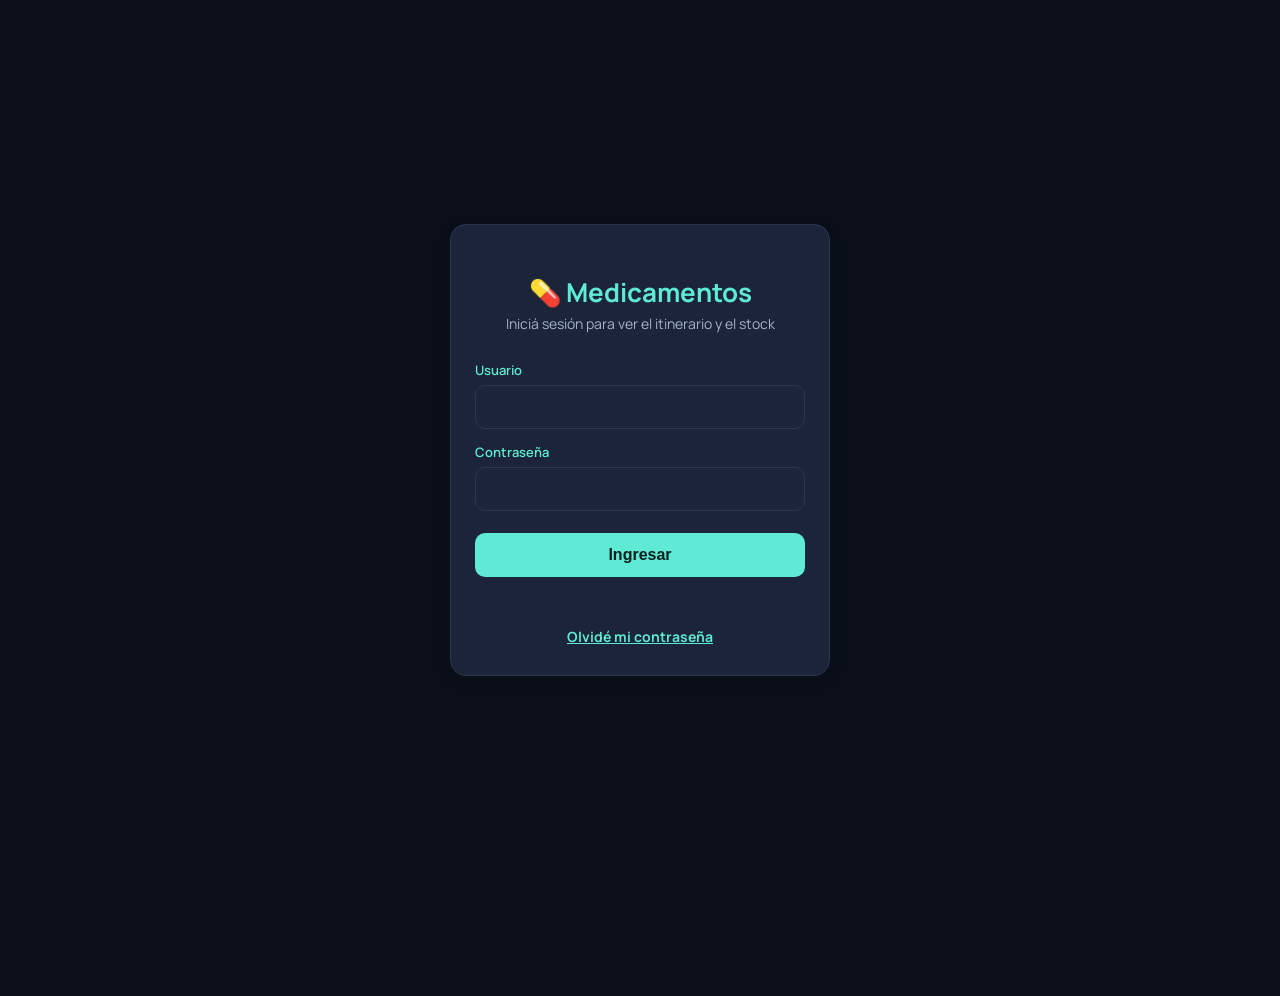
==== commit 1e517933: "Beta 12: recuperación de contraseña por correo (código de 6 dígitos) Co-Authored-By: Claude Sonnet 5" ====
--- a/beta/index.html
+++ b/beta/index.html
@@ -29,8 +29,32 @@
         <button type="submit" class="btn-primary">Ingresar</button>
       </form>
       <p class="error" id="login-error"></p>
+      <button type="button" id="btn-forgot" class="btn-link">Olvidé mi contraseña</button>
     </div>
   </section>
+
+  <!-- RECUPERAR CONTRASEÑA -->
+  <div id="modal-forgot" class="modal hidden">
+    <div class="modal-content">
+      <h2>Recuperar contraseña</h2>
+      <div id="forgot-step1">
+        <p class="hint">Escribí tu usuario. Si tenés un correo de recuperación confirmado, te enviamos un código.</p>
+        <label>Usuario</label>
+        <input type="text" id="forgot-username" autocomplete="username" />
+        <button type="button" id="btn-forgot-send" class="btn-primary btn-block">Enviar código</button>
+      </div>
+      <div id="forgot-step2" class="hidden">
+        <p class="hint">Si el usuario tiene un correo confirmado, el código ya está en camino (revisá también Spam). Vence en 15 minutos.</p>
+        <label>Código de 6 dígitos</label>
+        <input type="text" id="forgot-code" inputmode="numeric" maxlength="6" autocomplete="one-time-code" />
+        <label>Nueva contraseña</label>
+        <input type="password" id="forgot-new-password" minlength="6" placeholder="Mínimo 6 caracteres" autocomplete="new-password" />
+        <button type="button" id="btn-forgot-reset" class="btn-primary btn-block">Cambiar contraseña</button>
+      </div>
+      <p class="error" id="forgot-error"></p>
+      <div class="modal-actions"><div class="spacer"></div><button type="button" id="btn-forgot-close" class="btn-secondary">Cerrar</button></div>
+    </div>
+  </div>
 
   <!-- APP PRINCIPAL -->
   <section id="view-app" class="view hidden">
@@ -391,6 +415,8 @@
       <label>Categoría</label>
       <select id="expense-category"></select>
       <input type="hidden" id="expense-is-fixed" />
+      <label>Gasto fijo (opcional)</label>
+      <select id="expense-template-id"></select>
 
       <label>¿Cómo se pagó?</label>
       <div class="segmented" id="expense-type-toggle">
@@ -455,6 +481,16 @@
       <input type="text" id="template-name" placeholder="Ej: Alquiler, Luz, Internet..." required />
       <label>Monto habitual (opcional — si varía cada mes, dejalo vacío)</label>
       <input type="number" id="template-amount" min="0" step="0.01" />
+      <label>Frecuencia</label>
+      <select id="template-period">
+        <option value="1">Todos los meses</option>
+        <option value="2">Cada 2 meses (bimestral)</option>
+        <option value="3">Cada 3 meses (trimestral)</option>
+        <option value="6">Cada 6 meses (semestral)</option>
+        <option value="12">Una vez al año</option>
+      </select>
+      <label>Día del mes en que vence (opcional)</label>
+      <input type="number" id="template-due-day" min="1" max="31" step="1" placeholder="Ej: 10" />
       <label>Categoría</label>
       <select id="template-category"></select>
 
@@ -571,6 +607,20 @@
     </div>
     <p class="error" id="account-name-error"></p>
 
+    <h3 class="section-title">Correo de recuperación</h3>
+    <p class="hint" id="recovery-status">Cargando…</p>
+    <div id="recovery-edit">
+      <input type="email" id="recovery-email" placeholder="tu@correo.com" autocomplete="email" />
+      <button type="button" id="btn-recovery-save" class="btn-secondary btn-block" style="margin-top:8px;">Guardar y enviar código</button>
+    </div>
+    <div id="recovery-confirm" class="hidden">
+      <label>Código que te llegó al correo</label>
+      <input type="text" id="recovery-code" inputmode="numeric" maxlength="6" autocomplete="one-time-code" />
+      <button type="button" id="btn-recovery-confirm" class="btn-primary btn-block">Confirmar correo</button>
+    </div>
+    <button type="button" id="btn-recovery-remove" class="btn-secondary btn-block hidden" style="margin-top:8px;">Quitar correo</button>
+    <p class="error" id="recovery-error"></p>
+
     <h3 class="section-title">Cambiar contraseña</h3>
     <label>Nueva contraseña</label>
     <input type="password" id="account-new-password" minlength="6" placeholder="Mínimo 6 caracteres" />
--- a/beta/style.css
+++ b/beta/style.css
@@ -265,7 +265,7 @@
 .module-view { }
 
 .low-stock-banner {
-  background: var(--surface)3e0;
+  background: var(--warn-soft);
   border: 1px solid var(--warn-line);
   border-radius: 14px;
   padding: 12px 14px;
@@ -733,7 +733,7 @@
 .balance-status { font-size: 11px; color: var(--muted); text-transform: uppercase; margin-top: 2px; }
 
 .debt-row {
-  background: var(--surface)7e8;
+  background: var(--warn-soft);
   padding: 10px 14px;
   border-radius: 10px;
   margin-bottom: 6px;
@@ -788,7 +788,7 @@
 .account-row .label, .category-row .label { font-weight: 700; }
 .fixed-badge {
   display: inline-block;
-  background: var(--surface)3d6;
+  background: var(--warn-soft);
   color: var(--warn-text);
   padding: 1px 6px;
   border-radius: 8px;
@@ -1050,7 +1050,7 @@
   display: flex;
   align-items: flex-end;
   justify-content: center;
-  z-index: 20;
+  z-index: 40;
 }
 .modal-content {
   background: var(--surface);
@@ -1228,7 +1228,8 @@
 .btn-menu-toggle { background: var(--surface); color: var(--text); }
 .tabs { background: #0D1422; top: 63px; }
 .tab.active { color: var(--navy); border-bottom-color: var(--navy); }
-.btn-danger, .menu-item-danger { color: var(--danger); }
+.menu-item-danger { color: var(--danger); }
+.btn-danger { background: var(--danger); color: var(--on-accent); font-weight: 700; }
 .modal-content, .auth-card { border: 1px solid var(--border); }
 .modal { background: rgba(3,6,12,0.7); }
 hr, .menu-divider { border-color: var(--border); }
@@ -1272,3 +1273,141 @@
 }
 
 body:has(#view-app.hidden) .bottom-nav { display: none; }
+
+/* ===== BETA etapa 2 · Remedios ===== */
+.resumen-row { display: flex; gap: 10px; padding: 14px 14px 0; }
+.resumen-card { flex: 1; background: var(--surface); border-radius: 18px; padding: 14px; display: flex; align-items: center; gap: 12px; }
+.resumen-card.warn { background: var(--warn-soft); border: 1px solid var(--warn-line); }
+.resumen-big { font-size: 22px; font-weight: 800; }
+.resumen-card.warn .resumen-big { color: var(--warn-text); }
+.resumen-sub { font-size: 12px; color: var(--muted); }
+.group-status { margin-left: 10px; font-size: 12px; font-weight: 700; padding: 2px 8px; border-radius: 10px; }
+.group-status.done { background: var(--ok-soft); color: var(--ok); }
+.group-status.pending { background: var(--surface-2); color: var(--muted); }
+.stock-bar { height: 8px; border-radius: 4px; background: var(--surface-2); overflow: hidden; margin-top: 10px; }
+.stock-bar-fill { height: 8px; background: var(--navy); border-radius: 4px; }
+.stock-bar-fill.low { background: var(--warn-text); }
+.stock-bar-label { font-size: 12px; color: var(--muted); margin-top: 4px; }
+.check-btn { border-radius: 8px; }
+
+/* ===== BETA etapa 3 · Balances ===== */
+.month-card { background: linear-gradient(135deg, #17324A, #1B2438); border: 1px solid #2B4A66; border-radius: 22px; padding: 18px; margin-bottom: 14px; }
+.month-label { font-size: 13px; color: var(--muted); }
+.month-amount { font-size: 32px; font-weight: 800; letter-spacing: -0.5px; margin: 2px 0; }
+.month-sub { font-size: 13px; color: var(--navy); }
+.balance-list { display: flex; flex-direction: column; gap: 8px; }
+.balance-row { background: var(--surface); border-radius: 16px; padding: 12px 14px; }
+.balance-row-top { display: flex; justify-content: space-between; align-items: baseline; font-size: 15px; }
+.balance-row-name { font-weight: 800; }
+.balance-row-name small { font-weight: 600; font-size: 11px; color: var(--muted); text-transform: uppercase; margin-left: 6px; }
+.balance-row-amount { font-weight: 800; }
+.balance-row.positive .balance-row-amount { color: var(--navy); }
+.balance-row.negative .balance-row-amount { color: var(--warn-text); }
+.balance-track { height: 6px; border-radius: 3px; background: var(--surface-2); position: relative; margin-top: 8px; }
+.balance-fill { position: absolute; top: 0; height: 6px; border-radius: 3px; }
+.balance-row.positive .balance-fill { left: 50%; background: var(--navy); }
+.balance-row.negative .balance-fill { right: 50%; background: var(--warn-text); }
+.debt-row { display: flex; align-items: center; gap: 10px; background: var(--surface); border-radius: 14px; padding: 10px 14px; margin-bottom: 8px; font-size: 14px; }
+.debt-text { flex: 1; }
+.btn-pay { height: 30px; padding: 0 12px; border-radius: 15px; border: 0; background: var(--surface-2); color: var(--navy); font-family: inherit; font-size: 12px; font-weight: 800; cursor: pointer; }
+
+/* ===== BETA etapa 3 · Compras ===== */
+.low-stock-banner { background: var(--warn-soft); }
+.shop-row { border-radius: 16px; box-shadow: none; }
+.category-tile { background: var(--surface); border-radius: 18px; color: var(--navy); }
+.category-header { letter-spacing: 0.6px; }
+
+/* ===== BETA etapa 4 · solapas en píldoras y tarjetas de gastos ===== */
+.tabs { gap: 8px; padding: 10px 14px; top: 63px; border-bottom: 1px solid var(--border); scrollbar-width: none; }
+.tabs::-webkit-scrollbar { display: none; }
+.tab {
+  flex-direction: row;
+  gap: 6px;
+  height: 36px;
+  padding: 0 14px;
+  border-radius: 18px;
+  background: var(--surface);
+  border: 1px solid transparent;
+  font-size: 13px;
+  font-weight: 600;
+  color: var(--muted);
+}
+.tab-icon { font-size: 15px; }
+.tab.active { background: var(--navy); color: var(--on-accent); border-color: var(--navy); font-weight: 800; }
+.expense-row { border-radius: 16px; box-shadow: none; padding: 14px; }
+.expense-row .top-line { font-size: 15px; gap: 10px; }
+.expense-amount { font-size: 17px; font-weight: 800; white-space: nowrap; }
+.expense-row .meta { font-size: 12.5px; line-height: 1.4; }
+.fixed-badge { color: var(--warn-text); font-weight: 700; }
+
+/* ===== BETA · detalle del mes (ventana desde abajo) ===== */
+.month-card { cursor: pointer; }
+.month-card:active { filter: brightness(1.15); }
+.month-more { float: right; color: var(--navy); font-weight: 700; }
+.month-sheet { max-height: 80vh; display: flex; flex-direction: column; }
+.month-sheet-nav { display: flex; align-items: center; justify-content: space-between; }
+.month-sheet-title { font-size: 18px; font-weight: 800; }
+.month-sheet-total { font-size: 28px; font-weight: 800; margin: 6px 0 10px; }
+.month-sheet-total small { display: block; font-size: 13px; font-weight: 600; color: var(--muted); }
+.month-sheet-list { overflow-y: auto; flex: 1; display: flex; flex-direction: column; gap: 8px; }
+.month-item { display: flex; align-items: center; gap: 10px; background: var(--surface-2); border-radius: 14px; padding: 10px 12px; }
+.month-item-main { flex: 1; min-width: 0; }
+.month-item-title { font-weight: 700; font-size: 14px; }
+.month-item-meta { font-size: 12px; color: var(--muted); margin-top: 2px; }
+.month-item-amount { font-weight: 800; font-size: 15px; white-space: nowrap; }
+
+/* ===== BETA · Gastos fijos ===== */
+.fijos-alert { display: block; width: 100%; text-align: left; border: 0; background: var(--warn-soft); color: var(--warn-text); border-bottom: 1px solid var(--warn-line); padding: 10px 16px; font-family: inherit; font-size: 13px; font-weight: 700; cursor: pointer; }
+.fijos-alert.overdue { background: var(--danger-soft); color: var(--danger); }
+.fijos-alert.hidden { display: none; }
+.fijos-summary { background: var(--surface); border-radius: 18px; padding: 14px; margin-bottom: 12px; }
+.fijos-summary-top { display: flex; align-items: baseline; gap: 8px; }
+.fijos-summary-big { font-size: 24px; font-weight: 800; }
+.fijos-summary-label { font-size: 13px; color: var(--muted); }
+.fijos-progress { height: 8px; border-radius: 4px; background: var(--surface-2); margin: 10px 0 8px; overflow: hidden; }
+.fijos-progress div { height: 8px; background: var(--navy); border-radius: 4px; }
+.fijos-summary-sub { font-size: 13px; color: var(--warn-text); font-weight: 600; }
+.fijo-card { display: flex; gap: 10px; align-items: center; background: var(--surface); border-radius: 16px; padding: 12px 14px; margin-top: 8px; border-left: 5px solid var(--surface-2); }
+.fijo-card.paid { border-left-color: var(--ok); }
+.fijo-card.overdue { border-left-color: var(--danger); }
+.fijo-card.soon { border-left-color: var(--warn-text); }
+.fijo-main { flex: 1; min-width: 0; }
+.fijo-title { font-weight: 800; font-size: 15px; }
+.fijo-status { font-size: 13px; font-weight: 700; margin-top: 2px; color: var(--muted); }
+.fijo-status.paid { color: var(--ok); }
+.fijo-status.overdue { color: var(--danger); }
+.fijo-status.soon { color: var(--warn-text); }
+.fijo-actions { display: flex; align-items: center; gap: 4px; flex-shrink: 0; }
+.batch-list { display: flex; flex-direction: column; gap: 10px; margin: 10px 0; max-height: 50vh; overflow-y: auto; }
+.batch-row { background: var(--surface-2); border-radius: 14px; padding: 10px 12px; }
+.batch-check { display: flex; align-items: center; gap: 10px; margin: 0; font-size: 15px; font-weight: 800; color: var(--text); }
+.batch-check input { width: 20px; height: 20px; accent-color: var(--navy); }
+.batch-fields { display: flex; gap: 8px; margin-top: 8px; }
+.batch-fields input { flex: 1; min-width: 0; padding: 9px 10px; font-size: 15px; }
+.batch-meta { font-size: 12px; color: var(--muted); margin-top: 6px; }
+.batch-total { font-weight: 800; font-size: 15px; margin-top: 10px; color: var(--navy); }
+
+.fijo-card.skip { opacity: .65; }
+.fijo-period { font-size: 11px; font-weight: 700; color: var(--navy); background: var(--surface-2); border-radius: 8px; padding: 2px 7px; margin-left: 6px; vertical-align: middle; }
+
+/* Categorías: edición en línea más compacta */
+.category-row input.category-edit-input {
+  flex: 1 1 auto;
+  width: auto;
+  min-width: 0;
+  padding: 6px 10px;
+  font-size: 14px;
+  line-height: 1.2;
+  border-radius: 8px;
+  margin: 0 8px 0 0;
+}
+.category-row:has(.category-edit-input) { padding: 8px 12px; }
+
+/* Botones de acción más grandes (editar, borrar, cargar) */
+.btn-icon-xs { width: 40px; height: 40px; border-radius: 10px; font-size: 18px; display: inline-flex; align-items: center; justify-content: center; padding: 0; }
+.btn-pay { height: 40px; padding: 0 16px; border-radius: 20px; font-size: 14px; }
+.pantry-actions, .fijo-actions { gap: 6px; }
+.category-row .label, .account-row .label { font-size: 15px; }
+
+.btn-link { background: none; border: 0; color: var(--navy); font-family: inherit; font-size: 14px; font-weight: 700; padding: 12px 0 0; width: 100%; cursor: pointer; text-decoration: underline; }
+input[type=email] { padding: 12px; border-radius: 10px; border: 1px solid var(--border); font-size: 16px; width: 100%; background: var(--surface); color: var(--text); }
